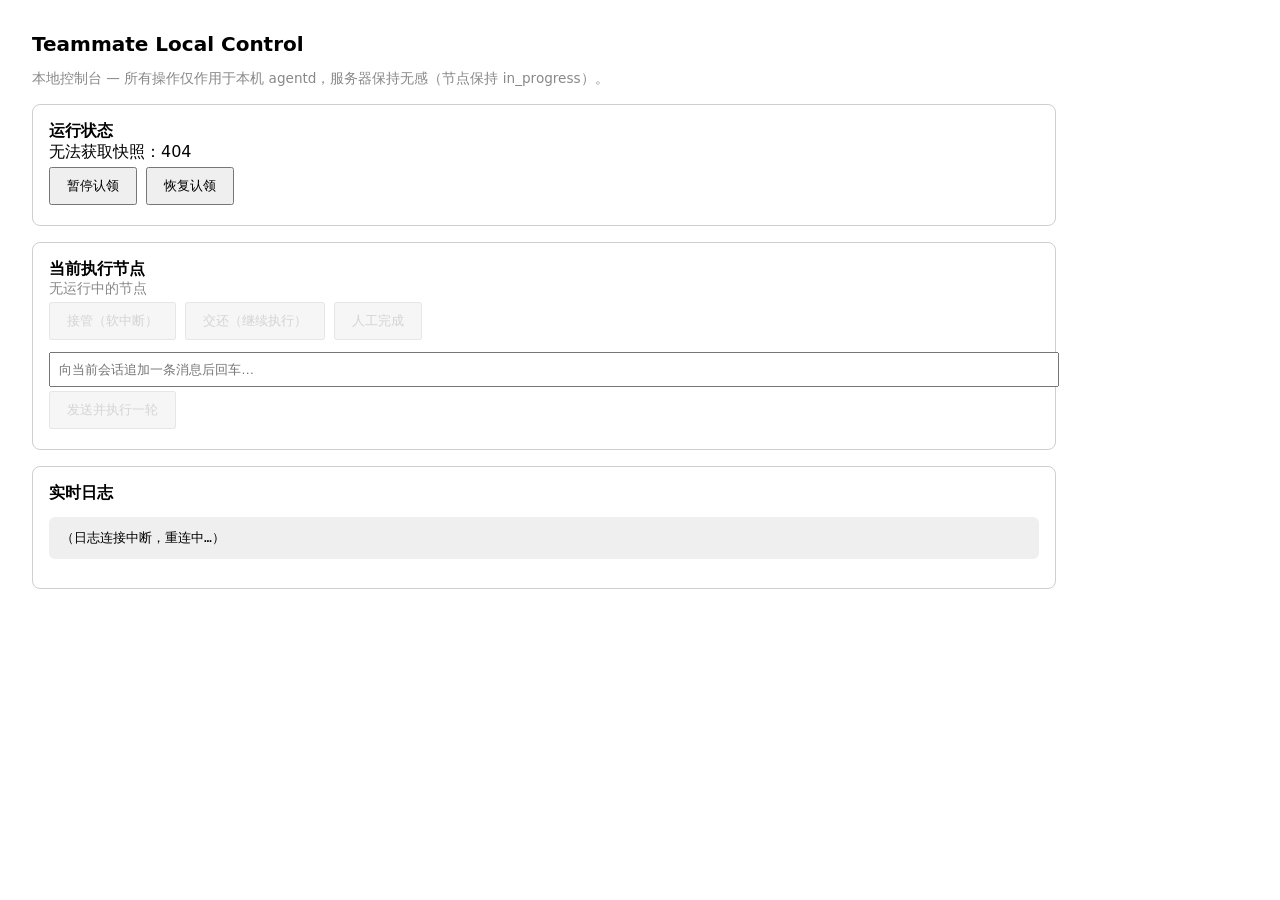
==== internal/agent/local_control_page.html @ 7fa12dd7 "feat: 初始化agentd项目，实现基础框架与核心功能 - 创建项目基础结构与go模块配置 - 实现跨平台进程管理组件 - 添加本地认证与会话存储能力 - 构建任务执行器与节点监控逻辑 - 实现日" ====
<!DOCTYPE html>
<html lang="zh-CN">
<head>
  <meta charset="utf-8" />
  <meta name="viewport" content="width=device-width, initial-scale=1" />
  <title>Teammate Local Control</title>
  <style>
    :root { color-scheme: light dark; }
    body { font-family: system-ui, -apple-system, "Segoe UI", Roboto, sans-serif; margin: 2rem; max-width: 64rem; }
    h1 { font-size: 1.25rem; }
    .card { border: 1px solid #8886; border-radius: 8px; padding: 1rem; margin: 1rem 0; }
    button { padding: .5rem 1rem; margin: .25rem .25rem .25rem 0; cursor: pointer; }
    button:disabled { opacity: .5; cursor: not-allowed; }
    pre { background: #8882; padding: .75rem; border-radius: 6px; overflow: auto; max-height: 24rem; white-space: pre-wrap; }
    .muted { color: #888; font-size: .85rem; }
    .warn { color: #b00; }
  </style>
</head>
<body>
  <h1>Teammate Local Control</h1>
  <p class="muted">本地控制台 — 所有操作仅作用于本机 agentd，服务器保持无感（节点保持 in_progress）。</p>

  <div class="card">
    <strong>运行状态</strong>
    <div id="status">连接中…</div>
    <div id="session" class="muted"></div>
    <div>
      <button id="pause">暂停认领</button>
      <button id="resume">恢复认领</button>
    </div>
  </div>

  <div class="card">
    <strong>当前执行节点</strong>
    <div id="node" class="muted">无运行中的节点</div>
    <div>
      <button id="soft-interrupt" disabled>接管（软中断）</button>
      <button id="handback" disabled>交还（继续执行）</button>
      <button id="complete" disabled>人工完成</button>
    </div>
    <input id="message" style="width:100%;margin-top:.5rem;padding:.5rem" placeholder="向当前会话追加一条消息后回车…" />
    <button id="intervene" disabled>发送并执行一轮</button>
  </div>

  <div class="card">
    <strong>实时日志</strong>
    <pre id="logs">（等待日志…）</pre>
  </div>

  <script>
    const token = new URLSearchParams(location.search).get("token") || localStorage.getItem("teammate_local_token") || "";
    if (token) localStorage.setItem("teammate_local_token", token);
    const headers = { "Authorization": "Bearer " + token, "Content-Type": "application/json" };

    const $ = (id) => document.getElementById(id);
    const set = (id, text) => { const el = $(id); if (el) el.textContent = text; };

    async function post(path, body) {
      const res = await fetch(path, { method: "POST", headers, body: body ? JSON.stringify(body) : "{}" });
      const text = await res.text();
      try { return { ok: res.ok, status: res.status, json: JSON.parse(text) }; }
      catch { return { ok: res.ok, status: res.status, text }; }
    }

    async function refreshSnapshot() {
      try {
        const res = await fetch("/api/local/runtime/snapshot", { headers });
        if (!res.ok) { set("status", "无法获取快照：" + res.status); return; }
        const snap = await res.json();
        window.__snap = snap;
        set("status", "运行时：" + (snap.runtime && snap.runtime.status) + " ｜ 代理：" + (snap.agent && snap.agent.status) + (snap.agent && snap.agent.paused ? "（已暂停认领）" : ""));
        const es = snap.execution_session || {};
        const running = es.status === "running" || es.status === "intervening";
        set("session", "任务 " + (es.task_id || "—") + " / 节点 " + (es.node_id || "—") + "（" + (es.status || "idle") + "）" + (es.tool_session_id_present ? " ｜ 可接管" : ""));
        set("node", es.node_name ? ("节点：" + es.node_name + "（" + es.status + "）") : "无运行中的节点");
        const allowIntervene = running && es.tool_session_id_present;
        $("soft-interrupt").disabled = !running;
        $("intervene").disabled = !allowIntervene;
        $("handback").disabled = es.status !== "intervening";
        $("complete").disabled = !running;
      } catch (e) { set("status", "连接失败：" + e); }
    }

    function currentTask() { return (window.__snap || {}).execution_session && window.__snap.execution_session.task_id; }
    function currentNode() { return (window.__snap || {}).execution_session && window.__snap.execution_session.node_id; }
    async function sendIntervene() {
      const msg = $("message").value.trim();
      if (!msg) return;
      const r = await post("/api/local/control/intervene", { task_id: currentTask(), node_id: currentNode(), message: msg });
      if (!r.ok) { alert("执行失败：" + (r.text || r.status)); }
      $("message").value = "";
      refreshSnapshot();
    }

    $("pause").onclick = async () => { await post("/api/local/control/pause"); refreshSnapshot(); };
    $("resume").onclick = async () => { await post("/api/local/control/resume"); refreshSnapshot(); };
    $("soft-interrupt").onclick = async () => { await post("/api/local/control/soft-interrupt", { task_id: currentTask(), node_id: currentNode() }); refreshSnapshot(); };
    $("handback").onclick = async () => { await post("/api/local/control/handback", { task_id: currentTask(), node_id: currentNode() }); refreshSnapshot(); };
    $("complete").onclick = async () => { await post("/api/local/control/complete", { task_id: currentTask(), node_id: currentNode() }); refreshSnapshot(); };
    $("intervene").onclick = sendIntervene;
    $("message").addEventListener("keydown", (e) => { if (e.key === "Enter") sendIntervene(); });

    function streamLogs() {
      const es = new EventSource("/api/local/logs/stream?since=0");
      es.addEventListener("execution_session.output_line", (e) => {
        try {
          const line = JSON.parse(e.data);
          const el = $("logs");
          el.textContent = (el.textContent === "（等待日志…）" ? "" : el.textContent) + line.line + "\n";
          el.scrollTop = el.scrollHeight;
        } catch {}
      });
      es.onerror = () => { set("logs", "（日志连接中断，重连中…）"); };
    }

    refreshSnapshot();
    streamLogs();
    setInterval(refreshSnapshot, 3000);
  </script>
</body>
</html>
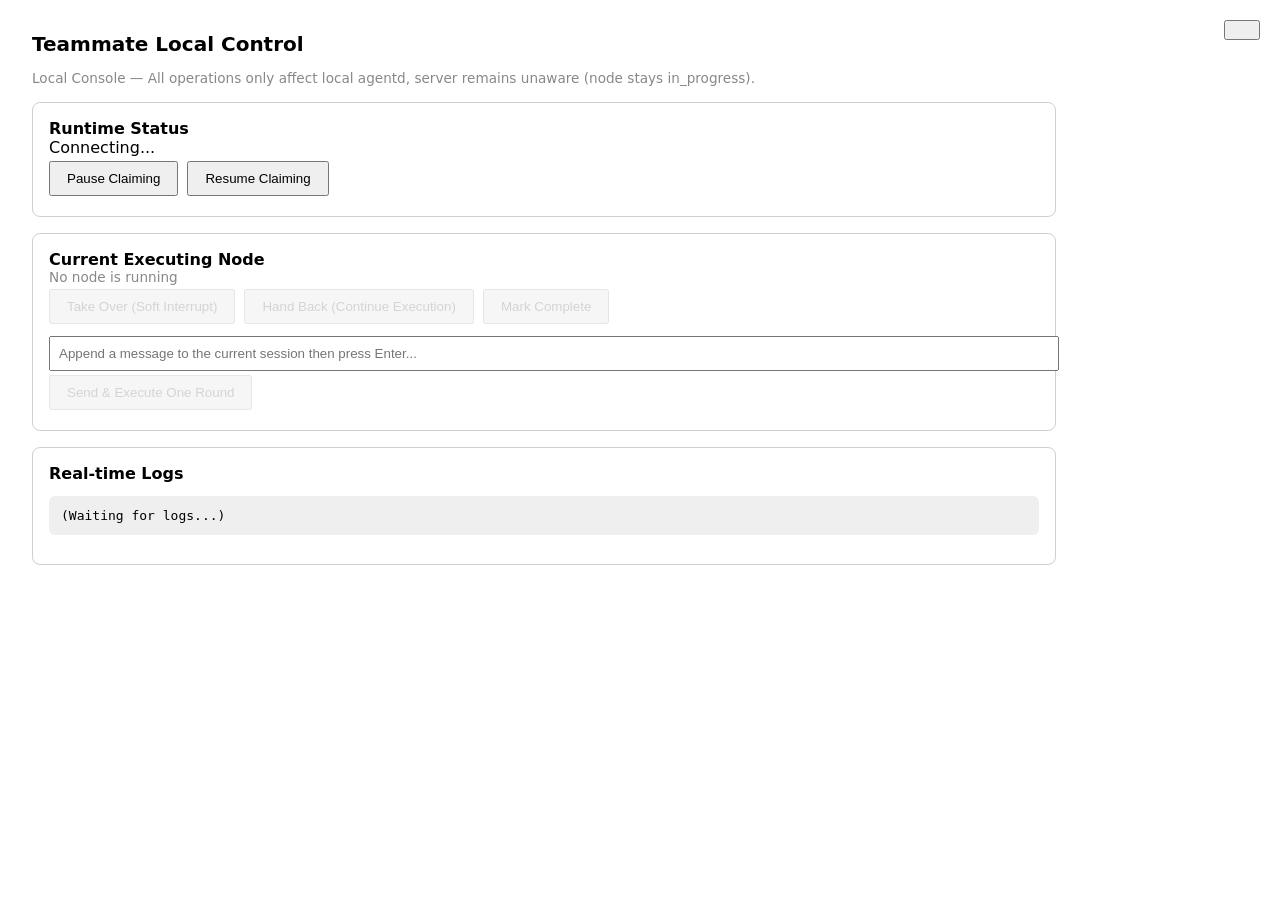
==== commit a0e77a93: "docs: 补充所有文件注释的英文翻译与格式优化 本次提交对项目内绝大多数文件的注释进行了全面优化： 1. 将所有中文注释统一翻译为标准英文注释，提升国际化可读性 2. 重构了长注释的换行格式，让代码" ====
--- a/internal/agent/local_control_page.html
+++ b/internal/agent/local_control_page.html
@@ -1,5 +1,5 @@
 <!DOCTYPE html>
-<html lang="zh-CN">
+<html lang="en">
 <head>
   <meta charset="utf-8" />
   <meta name="viewport" content="width=device-width, initial-scale=1" />
@@ -14,40 +14,142 @@
     pre { background: #8882; padding: .75rem; border-radius: 6px; overflow: auto; max-height: 24rem; white-space: pre-wrap; }
     .muted { color: #888; font-size: .85rem; }
     .warn { color: #b00; }
+    #lang-switch { position: absolute; top: 1rem; right: 1rem; }
   </style>
 </head>
 <body>
-  <h1>Teammate Local Control</h1>
-  <p class="muted">本地控制台 — 所有操作仅作用于本机 agentd，服务器保持无感（节点保持 in_progress）。</p>
+  <button id="lang-switch"></button>
+  <h1 data-i18n="title">Teammate Local Control</h1>
+  <p class="muted" data-i18n="subtitle">Local Console — All operations only affect local agentd, server remains unaware (node stays in_progress).</p>
 
   <div class="card">
-    <strong>运行状态</strong>
-    <div id="status">连接中…</div>
+    <strong data-i18n="status">Runtime Status</strong>
+    <div id="status" data-placeholder-i18n="connecting">Connecting...</div>
     <div id="session" class="muted"></div>
     <div>
-      <button id="pause">暂停认领</button>
-      <button id="resume">恢复认领</button>
+      <button id="pause" data-i18n="pause">Pause Claiming</button>
+      <button id="resume" data-i18n="resume">Resume Claiming</button>
     </div>
   </div>
 
   <div class="card">
-    <strong>当前执行节点</strong>
-    <div id="node" class="muted">无运行中的节点</div>
+    <strong data-i18n="current-node">Current Executing Node</strong>
+    <div id="node" class="muted" data-placeholder-i18n="no-node">No node is running</div>
     <div>
-      <button id="soft-interrupt" disabled>接管（软中断）</button>
-      <button id="handback" disabled>交还（继续执行）</button>
-      <button id="complete" disabled>人工完成</button>
+      <button id="soft-interrupt" disabled data-i18n="soft-interrupt">Take Over (Soft Interrupt)</button>
+      <button id="handback" disabled data-i18n="handback">Hand Back (Continue Execution)</button>
+      <button id="complete" disabled data-i18n="complete">Mark Complete</button>
     </div>
-    <input id="message" style="width:100%;margin-top:.5rem;padding:.5rem" placeholder="向当前会话追加一条消息后回车…" />
-    <button id="intervene" disabled>发送并执行一轮</button>
+    <input id="message" style="width:100%;margin-top:.5rem;padding:.5rem" data-placeholder-i18n="input-placeholder" placeholder="Append a message to the current session then press Enter..." />
+    <button id="intervene" disabled data-i18n="intervene">Send & Execute One Round</button>
   </div>
 
   <div class="card">
-    <strong>实时日志</strong>
-    <pre id="logs">（等待日志…）</pre>
+    <strong data-i18n="real-time-logs">Real-time Logs</strong>
+    <pre id="logs" data-placeholder-i18n="waiting-logs">(Waiting for logs...)</pre>
   </div>
 
   <script>
+    // Internationalization dictionary
+    const i18n = {
+      en: {
+        title: "Teammate Local Control",
+        subtitle: "Local Console — All operations only affect local agentd, server remains unaware (node stays in_progress).",
+        status: "Runtime Status",
+        pause: "Pause Claiming",
+        resume: "Resume Claiming",
+        "current-node": "Current Executing Node",
+        "no-node": "No node is running",
+        "soft-interrupt": "Take Over (Soft Interrupt)",
+        handback: "Hand Back (Continue Execution)",
+        complete: "Mark Complete",
+        "input-placeholder": "Append a message to the current session then press Enter...",
+        intervene: "Send & Execute One Round",
+        "real-time-logs": "Real-time Logs",
+        connecting: "Connecting...",
+        "waiting-logs": "(Waiting for logs...)",
+        "connection-failed": "Connection failed: ",
+        "failed-to-get-snapshot": "Failed to get snapshot: ",
+        "disconnected-reconnecting": "(Log connection disconnected, reconnecting...)",
+        execution-failed: "Execution failed: ",
+        "paused-claiming": " (paused claiming)",
+        "task": "Task ",
+        "node": "Node ",
+        "agent": "Agent",
+        "runtime": "Runtime",
+      },
+      zh: {
+        title: "Teammate 本地控制台",
+        subtitle: "本地控制台 — 所有操作仅作用于本机 agentd，服务器保持无感（节点保持 in_progress）。",
+        status: "运行状态",
+        pause: "暂停认领",
+        resume: "恢复认领",
+        "current-node": "当前执行节点",
+        "no-node": "无运行中的节点",
+        "soft-interrupt": "接管（软中断）",
+        handback: "交还（继续执行）",
+        complete: "人工完成",
+        "input-placeholder": "向当前会话追加一条消息后回车…",
+        intervene: "发送并执行一轮",
+        "real-time-logs": "实时日志",
+        connecting: "连接中…",
+        "waiting-logs": "（等待日志…）",
+        "connection-failed": "连接失败：",
+        "failed-to-get-snapshot": "无法获取快照：",
+        "disconnected-reconnecting": "（日志连接中断，重连中…）",
+        execution-failed: "执行失败：",
+        "paused-claiming": "（已暂停认领）",
+        "task": "任务 ",
+        "node": "节点 ",
+        "agent": "代理",
+        "runtime": "运行时",
+      }
+    };
+
+    let currentLang = localStorage.getItem('teammate_lang') || 'en';
+
+    function applyLang() {
+      const lang = i18n[currentLang];
+      // Switch label
+      document.getElementById('lang-switch').textContent = currentLang === 'en' ? '中文' : 'English';
+      document.documentElement.lang = currentLang === 'en' ? 'en' : 'zh-CN';
+      // Translate static elements with data-i18n
+      document.querySelectorAll('[data-i18n]').forEach(el => {
+        const key = el.getAttribute('data-i18n');
+        if (lang[key]) el.textContent = lang[key];
+      });
+      // Translate placeholders
+      document.querySelectorAll('[data-placeholder-i18n]').forEach(el => {
+        const key = el.getAttribute('data-placeholder-i18n');
+        if (lang[key]) el.placeholder = lang[key];
+      });
+      // Update placeholder text if it's currently the placeholder
+      const statusEl = document.getElementById('status');
+      if (statusEl.textContent === i18n.en.connecting || statusEl.textContent === i18n.zh.connecting) {
+        statusEl.textContent = lang.connecting;
+      }
+      const nodeEl = document.getElementById('node');
+      if (nodeEl.textContent === i18n.en['no-node'] || nodeEl.textContent === i18n.zh['no-node']) {
+        nodeEl.textContent = lang['no-node'];
+      }
+      const logsEl = document.getElementById('logs');
+      if (logsEl.textContent === i18n.en['waiting-logs'] || logsEl.textContent === i18n.zh['waiting-logs']) {
+        logsEl.textContent = lang['waiting-logs'];
+      }
+      localStorage.setItem('teammate_lang', currentLang);
+    }
+
+    function getLangText(key) {
+      return (i18n[currentLang][key]) || key;
+    }
+
+    document.getElementById('lang-switch').onclick = () => {
+      currentLang = currentLang === 'en' ? 'zh' : 'en';
+      applyLang();
+      // Refresh snapshot to re-translate dynamic text
+      if (typeof refreshSnapshot === 'function') refreshSnapshot();
+    };
+
     const token = new URLSearchParams(location.search).get("token") || localStorage.getItem("teammate_local_token") || "";
     if (token) localStorage.setItem("teammate_local_token", token);
     const headers = { "Authorization": "Bearer " + token, "Content-Type": "application/json" };
@@ -65,20 +167,23 @@
     async function refreshSnapshot() {
       try {
         const res = await fetch("/api/local/runtime/snapshot", { headers });
-        if (!res.ok) { set("status", "无法获取快照：" + res.status); return; }
+        if (!res.ok) { set("status", getLangText("failed-to-get-snapshot") + res.status); return; }
         const snap = await res.json();
         window.__snap = snap;
-        set("status", "运行时：" + (snap.runtime && snap.runtime.status) + " ｜ 代理：" + (snap.agent && snap.agent.status) + (snap.agent && snap.agent.paused ? "（已暂停认领）" : ""));
+        let statusText = getLangText("runtime") + ": " + (snap.runtime && snap.runtime.status) + " | " + getLangText("agent") + ": " + (snap.agent && snap.agent.status) + (snap.agent && snap.agent.paused ? getLangText("paused-claiming") : "");
+        set("status", statusText);
         const es = snap.execution_session || {};
         const running = es.status === "running" || es.status === "intervening";
-        set("session", "任务 " + (es.task_id || "—") + " / 节点 " + (es.node_id || "—") + "（" + (es.status || "idle") + "）" + (es.tool_session_id_present ? " ｜ 可接管" : ""));
-        set("node", es.node_name ? ("节点：" + es.node_name + "（" + es.status + "）") : "无运行中的节点");
+        let sessionText = getLangText("task") + (es.task_id || "—") + " / " + getLangText("node") + (es.node_id || "—") + " (" + (es.status || "idle") + ")" + (es.tool_session_id_present ? " | can take over" : "");
+        set("session", sessionText);
+        let nodeText = es.node_name ? (getLangText("node") + ": " + es.node_name + " (" + es.status + ")") : getLangText("no-node");
+        set("node", nodeText);
         const allowIntervene = running && es.tool_session_id_present;
         $("soft-interrupt").disabled = !running;
         $("intervene").disabled = !allowIntervene;
         $("handback").disabled = es.status !== "intervening";
         $("complete").disabled = !running;
-      } catch (e) { set("status", "连接失败：" + e); }
+      } catch (e) { set("status", getLangText("connection-failed") + e); }
     }
 
     function currentTask() { return (window.__snap || {}).execution_session && window.__snap.execution_session.task_id; }
@@ -86,8 +191,8 @@
     async function sendIntervene() {
       const msg = $("message").value.trim();
       if (!msg) return;
-      const r = await post("/api/local/control/intervene", { task_id: currentTask(), node_id: currentNode(), message: msg });
-      if (!r.ok) { alert("执行失败：" + (r.text || r.status)); }
+      const r = await post("/api/local/control/intervene", { task_id: currentTask(), node_id: currentNode() });
+      if (!r.ok) { alert(getLangText("execution-failed") + (r.text || r.status)); }
       $("message").value = "";
       refreshSnapshot();
     }
@@ -106,13 +211,16 @@
         try {
           const line = JSON.parse(e.data);
           const el = $("logs");
-          el.textContent = (el.textContent === "（等待日志…）" ? "" : el.textContent) + line.line + "\n";
+          const waitingText = getLangText("waiting-logs");
+          el.textContent = (el.textContent === waitingText ? "" : el.textContent) + line.line + "\n";
           el.scrollTop = el.scrollHeight;
         } catch {}
       });
-      es.onerror = () => { set("logs", "（日志连接中断，重连中…）"); };
-    }
-
+      es.onerror = () => { set("logs", getLangText("disconnected-reconnecting")); };
+    }
+
+    // Initialize
+    applyLang();
     refreshSnapshot();
     streamLogs();
     setInterval(refreshSnapshot, 3000);
